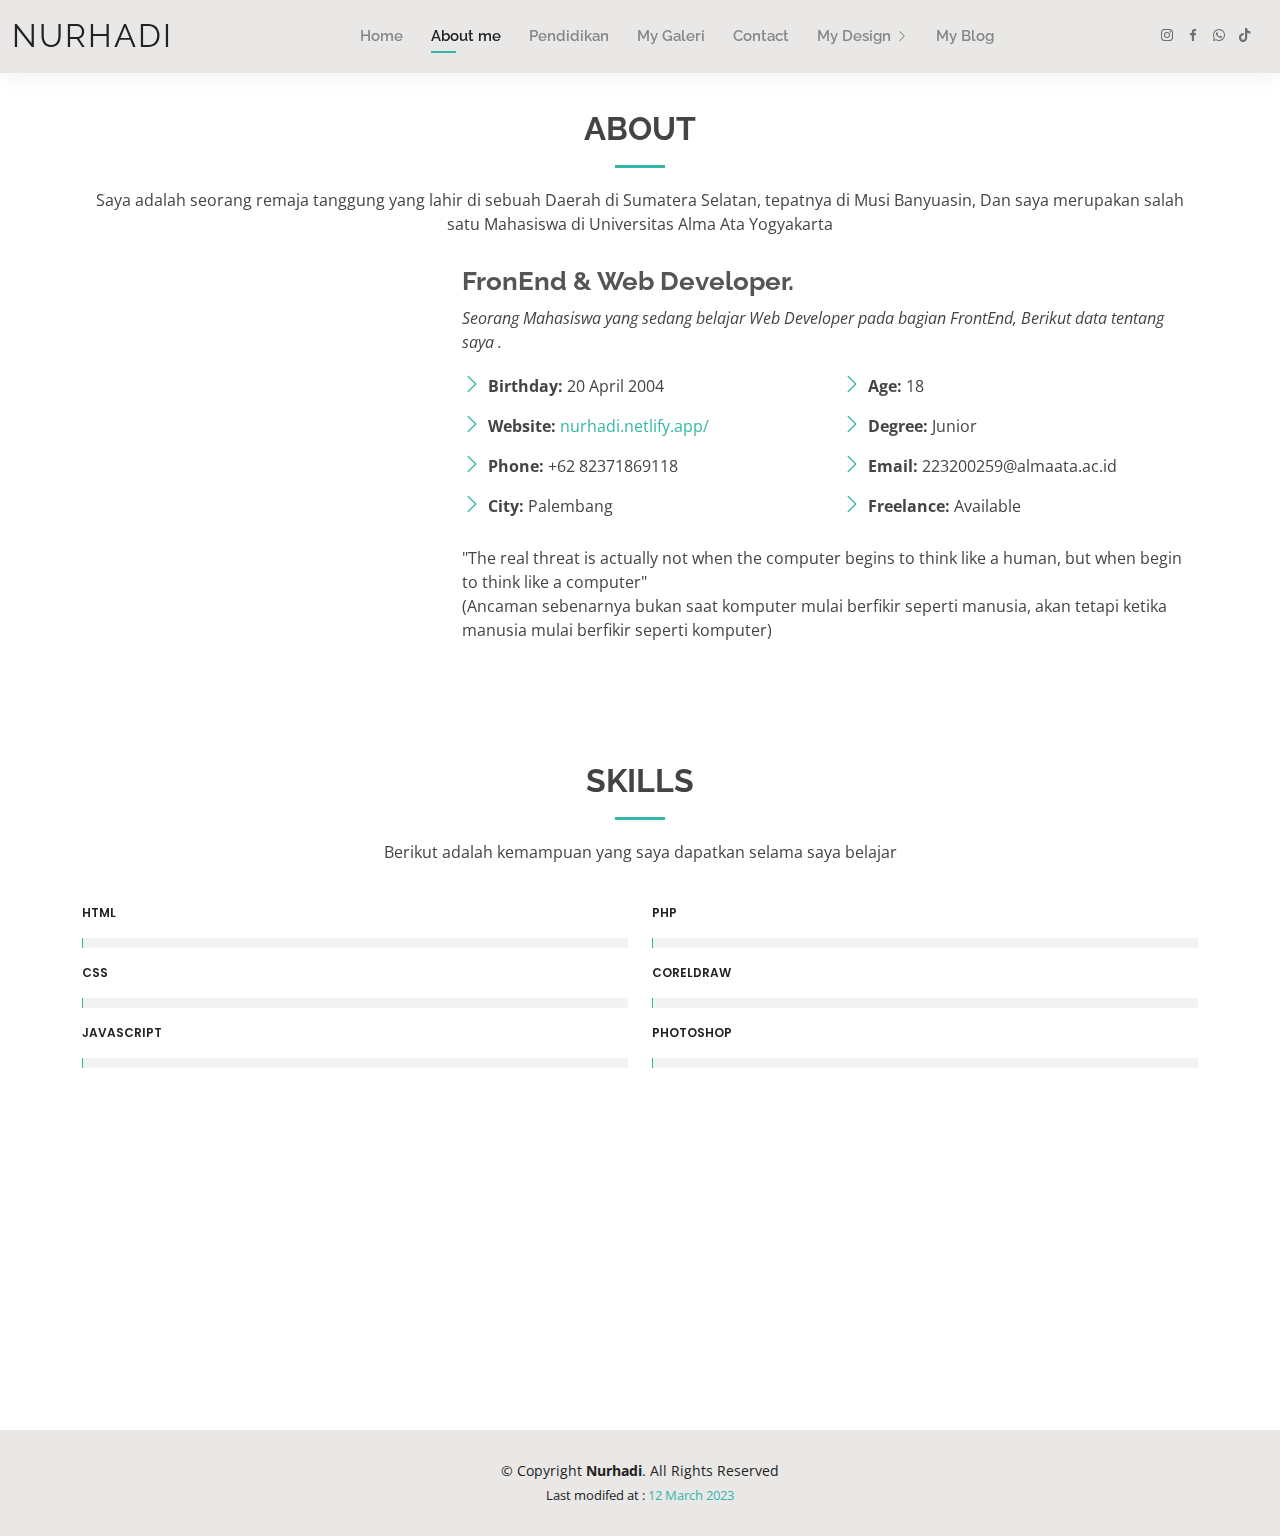
==== about.html @ 1ac6cfe8 "new file:   Backup_of_my cell.png 	new file:   Banner.html 	modified:   Blog/assets/img/blog/blog-1." ====
<!DOCTYPE html>
<html lang="en">

<head>
  <meta charset="utf-8">
  <meta content="width=device-width, initial-scale=1.0" name="viewport">

  <title>RISKI NURHADI</title>
  <meta content="" name="description">
  <meta content="" name="keywords">

  <!-- Favicons -->
  <link href="assets/img/favicon.png" rel="icon">
  <link href="assets/img/apple-touch-icon.png" rel="apple-touch-icon">

  <!-- Google Fonts -->
  <link href="https://fonts.googleapis.com/css?family=Open+Sans:300,300i,400,400i,600,600i,700,700i|Raleway:300,300i,400,400i,500,500i,600,600i,700,700i|Poppins:300,300i,400,400i,500,500i,600,600i,700,700i" rel="stylesheet">

  <!-- Vendor CSS Files -->
  <link href="assets/vendor/aos/aos.css" rel="stylesheet">
  <link href="assets/vendor/bootstrap/css/bootstrap.min.css" rel="stylesheet">
  <link href="assets/vendor/bootstrap-icons/bootstrap-icons.css" rel="stylesheet">
  <link href="assets/vendor/boxicons/css/boxicons.min.css" rel="stylesheet">
  <link href="assets/vendor/glightbox/css/glightbox.min.css" rel="stylesheet">
  <link href="assets/vendor/swiper/swiper-bundle.min.css" rel="stylesheet">

  <!-- Template Main CSS File -->
  <link href="assets/css/style.css" rel="stylesheet">


</head>

<body>

  <!-- ======= Header ======= -->
  <header id="header" class="fixed-top">
    <div class="container-fluid d-flex justify-content-between align-items-center">

      <h1 class="logo me-auto me-lg-0"><a href="index.html">Nurhadi</a></h1>
      <!-- Uncomment below if you prefer to use an image logo -->
      <!-- <a href="index.html" class="logo"><img src="assets/img/logo.png" alt="" class="img-fluid"></a>-->

      <nav id="navbar" class="navbar order-last order-lg-0">
        <ul>
          <li><a href="index.html">Home</a></li>
          <li><a class="active" href="about.html">About me </a></li>
          <li><a href="resume.html">Pendidikan</a></li>
          <li><a href="portfolio.html">My Galeri</a></li>
          <li><a href="contact.html">Contact</a></li>
          <li class="dropdown"><a href="#"><span>My Design</span> <i class="bi bi-chevron-right"></i></a>
                <ul>
                  <li><a href="Coming Soon.html">Poster</a></li>
                  <li><a href="Banner.html">Banner</a></li>
                  <li><a href="Coming Soon.html">Pamflet</a></li>
                  <li><a href="Coming Soon.html">Undangan</a></li>
                  <li><a href="Coming Soon.html">Logo</a></li>
                </ul>
              </li>
          <li><a href="./Coming Soon.html">My Blog</a></li>
        </ul>
        <i class="bi bi-list mobile-nav-toggle"></i>
      </nav><!-- .navbar -->

      <div class="header-social-links">
        <a href="https://www.instagram.com/nrhdiii_/" class="instagram"><i class="bx bxl-instagram"></i></a>
        <a href="https://web.facebook.com/profile.php?id=100087029232182" class="facebook"><i class="bx bxl-facebook"></i></a>
        <a href="https://api.whatsapp.com/send?phone=6282371869118&amp;text=Halo kak, saya ingin bertanya lebih dari kk" class="whatsapp"><i class="bx bxl-whatsapp"></i></a>
        <a href="https://www.tiktok.com/@siafa_aku" class="tiktok"><i class="bx bxl-tiktok"></i></a>
      </div>

    </div>

  </header><!-- End Header -->

  <main id="main">

    <!-- ======= About Section ======= -->
    <section id="about" class="about">
      <div class="container" data-aos="fade-up">

        <div class="section-title">
          <h2>About</h2>
          <p>
            Saya adalah seorang remaja tanggung yang lahir di sebuah Daerah di Sumatera Selatan, tepatnya di Musi Banyuasin, Dan saya merupakan
            salah satu Mahasiswa di Universitas Alma Ata Yogyakarta
          </p>
        </div>

        <div class="row">
          <div class="col-lg-4">
            <img src="assets/img/about.jpg" class="img-fluid" alt="">
          </div>
          <div class="col-lg-8 pt-4 pt-lg-0 content">
            <h3>FronEnd &amp; Web Developer.</h3>
            <p class="fst-italic">
              Seorang Mahasiswa yang sedang belajar Web Developer pada bagian FrontEnd, Berikut data tentang saya .
            </p>
            <div class="row">
              <div class="col-lg-6">
                <ul>
                  <li><i class="bi bi-chevron-right"></i> <strong>Birthday:</strong> <span>20 April 2004</span></li>
                  <li><i class="bi bi-chevron-right"></i> <strong>Website:</strong> <span><a href="https://nurhadi.netlify.app/">nurhadi.netlify.app/</a></span></li>
                  <li><i class="bi bi-chevron-right"></i> <strong>Phone:</strong> <span>+62 82371869118</span></li>
                  <li><i class="bi bi-chevron-right"></i> <strong>City:</strong> <span>Palembang</span></li>
                </ul>
              </div>
              <div class="col-lg-6">
                <ul>
                  <li><i class="bi bi-chevron-right"></i> <strong>Age:</strong> <span>18</span></li>
                  <li><i class="bi bi-chevron-right"></i> <strong>Degree:</strong> <span>Junior</span></li>
                  <li><i class="bi bi-chevron-right"></i> <strong>Email:</strong> <span>223200259@almaata.ac.id</span></li>
                  <li><i class="bi bi-chevron-right"></i> <strong>Freelance:</strong> <span>Available</span></li>
                </ul>
              </div>
            </div>
            <p>
              "The real threat is actually not when the computer begins to think like a human, but when begin to think like a computer" <br>
              (Ancaman sebenarnya bukan saat komputer mulai berfikir seperti manusia, akan tetapi ketika manusia mulai berfikir seperti komputer)
            </p>
          </div>
        </div>

      </div>
    </section><!-- End About Section -->

    <!-- ======= Skills Section ======= -->
    <section id="skills" class="skills">
      <div class="container" data-aos="fade-up">

        <div class="section-title">
          <h2>Skills</h2>
          <p>
            Berikut adalah kemampuan yang saya dapatkan selama saya belajar
          </p>
        </div>

        <div class="row skills-content">

          <div class="col-lg-6">

            <div class="progress">
              <span class="skill">HTML <i class="val"></i></span>
              <div class="progress-bar-wrap">
                <div class="progress-bar" role="progressbar" aria-valuenow="30" aria-valuemin="0" aria-valuemax="100"></div>
              </div>
            </div>

            <div class="progress">
              <span class="skill">CSS <i class="val"></i></span>
              <div class="progress-bar-wrap">
                <div class="progress-bar" role="progressbar" aria-valuenow="30" aria-valuemin="0" aria-valuemax="100"></div>
              </div>
            </div>

            <div class="progress">
              <span class="skill">JavaScript <i class="val"></i></span>
              <div class="progress-bar-wrap">
                <div class="progress-bar" role="progressbar" aria-valuenow="20" aria-valuemin="0" aria-valuemax="100"></div>
              </div>
            </div>

          </div>

          <div class="col-lg-6">

            <div class="progress">
              <span class="skill">PHP <i class="val"></i></span>
              <div class="progress-bar-wrap">
                <div class="progress-bar" role="progressbar" aria-valuenow="25" aria-valuemin="0" aria-valuemax="100"></div>
              </div>
            </div>

            <div class="progress">
              <span class="skill">CorelDraw <i class="val"></i></span>
              <div class="progress-bar-wrap">
                <div class="progress-bar" role="progressbar" aria-valuenow="70" aria-valuemin="0" aria-valuemax="100"></div>
              </div>
            </div>

            <div class="progress">
              <span class="skill">Photoshop <i class="val"></i></span>
              <div class="progress-bar-wrap">
                <div class="progress-bar" role="progressbar" aria-valuenow="30" aria-valuemin="0" aria-valuemax="100"></div>
              </div>
            </div>

          </div>

        </div>

      </div>
    </section><!-- End Skills Section -->

    <!-- ======= Testimonials Section ======= -->
    <section id="testimonials" class="testimonials">
      <div class="container" data-aos="fade-up">

        <div class="section-title">
          <h2>Testimonials</h2>
          <p>sorry :( <br> Website on Progres</p>
        </div>

         

          </div>
          <div class="swiper-pagination"></div>
        </div>

      </div>
    </section><!-- End Testimonials Section -->

  </main><!-- End #main -->

 <!-- ======= Footer ======= -->
 <footer id="footer">
  <div class="container">
    <div class="copyright">
      &copy; Copyright <strong><span>Nurhadi</span></strong>. All Rights Reserved
    </div>
    <div class="credits">
      
      Last modifed at : <a>12 March 2023</a>
    </div>
  </div>
</footer><!-- End  Footer -->

<div id="preloader"></div>
<a href="#" class="back-to-top d-flex align-items-center justify-content-center"><i class="bi bi-arrow-up-short"></i></a>

<!-- Vendor JS Files -->
<script src="assets/vendor/purecounter/purecounter_vanilla.js"></script>
<script src="assets/vendor/aos/aos.js"></script>
<script src="assets/vendor/bootstrap/js/bootstrap.bundle.min.js"></script>
<script src="assets/vendor/glightbox/js/glightbox.min.js"></script>
<script src="assets/vendor/isotope-layout/isotope.pkgd.min.js"></script>
<script src="assets/vendor/swiper/swiper-bundle.min.js"></script>
<script src="assets/vendor/waypoints/noframework.waypoints.js"></script>
<script src="assets/vendor/php-email-form/validate.js"></script>

<!-- Template Main JS File -->
<script src="assets/js/main.js"></script>

</body>

</html>
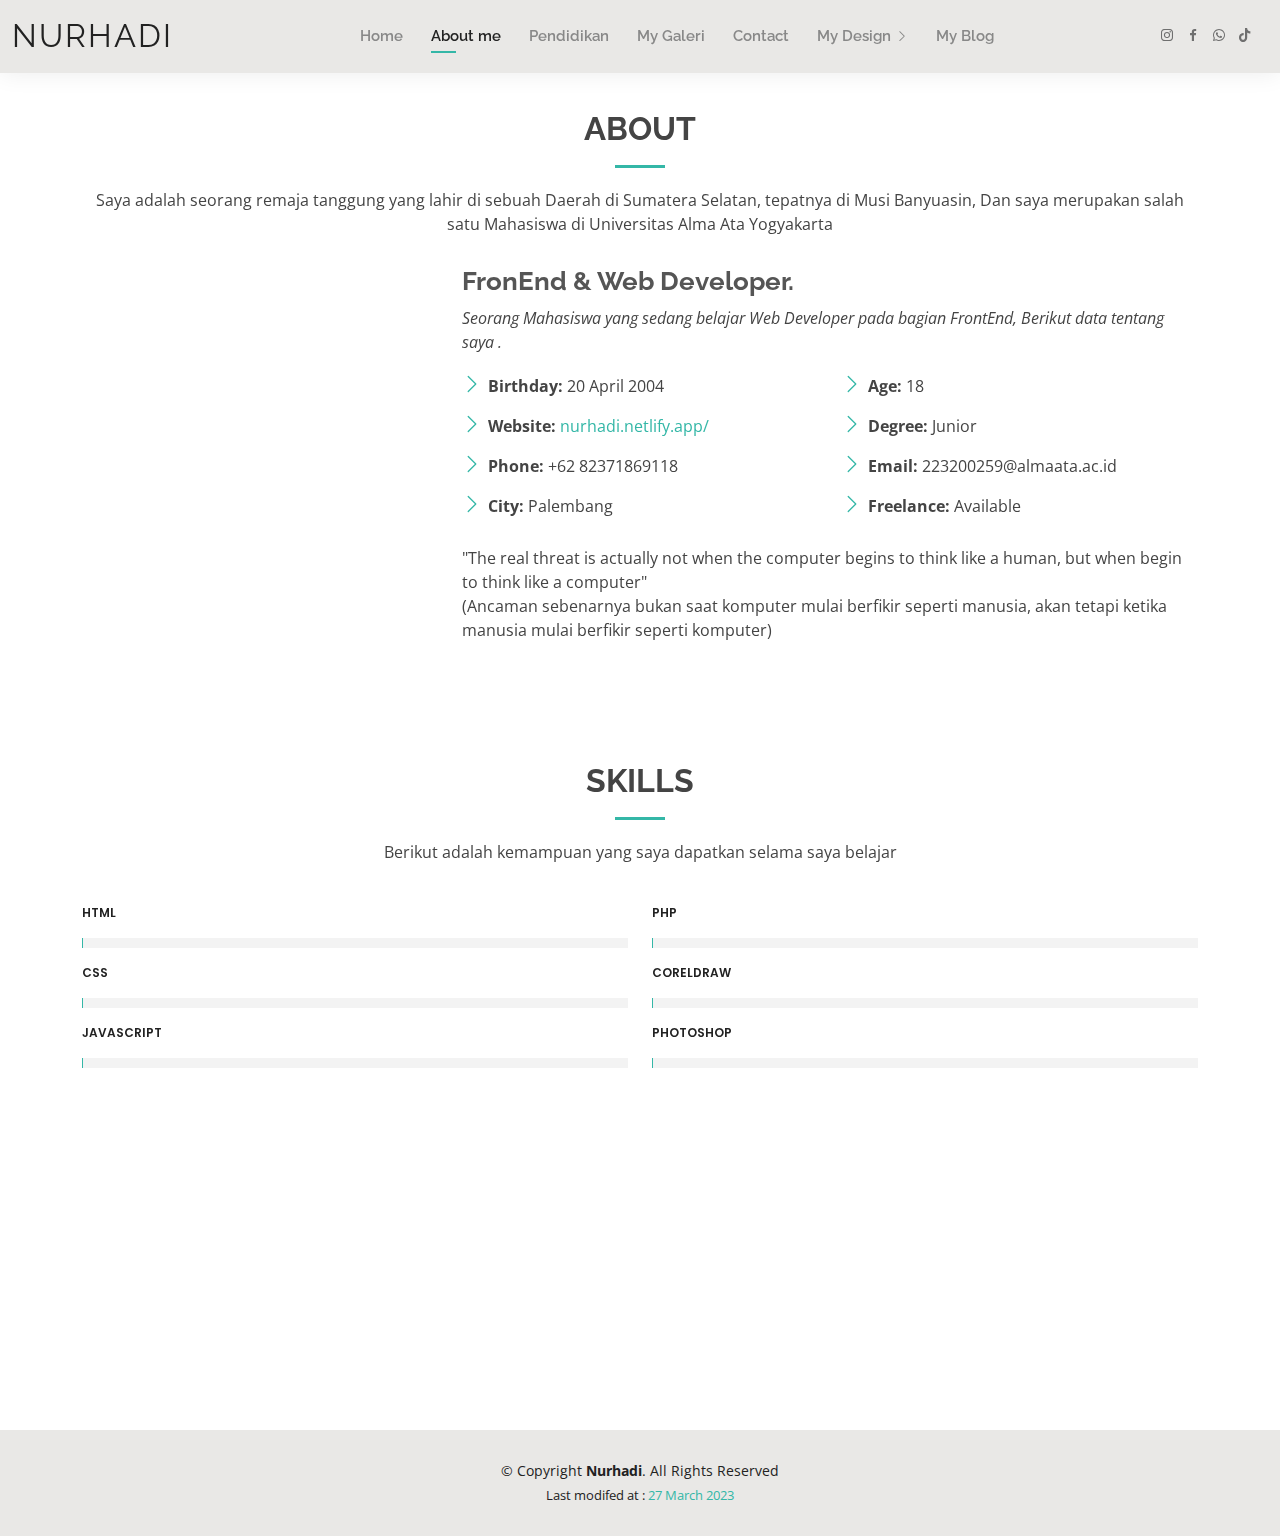
==== commit 5d8a9851: "modified:   Banner.html 	modified:   Poster.html 	modified:   about.html 	renamed:    assets/Karya/b" ====
--- a/about.html
+++ b/about.html
@@ -219,7 +219,7 @@
     </div>
     <div class="credits">
       
-      Last modifed at : <a>12 March 2023</a>
+      Last modifed at : <a>27 March 2023</a>
     </div>
   </div>
 </footer><!-- End  Footer -->
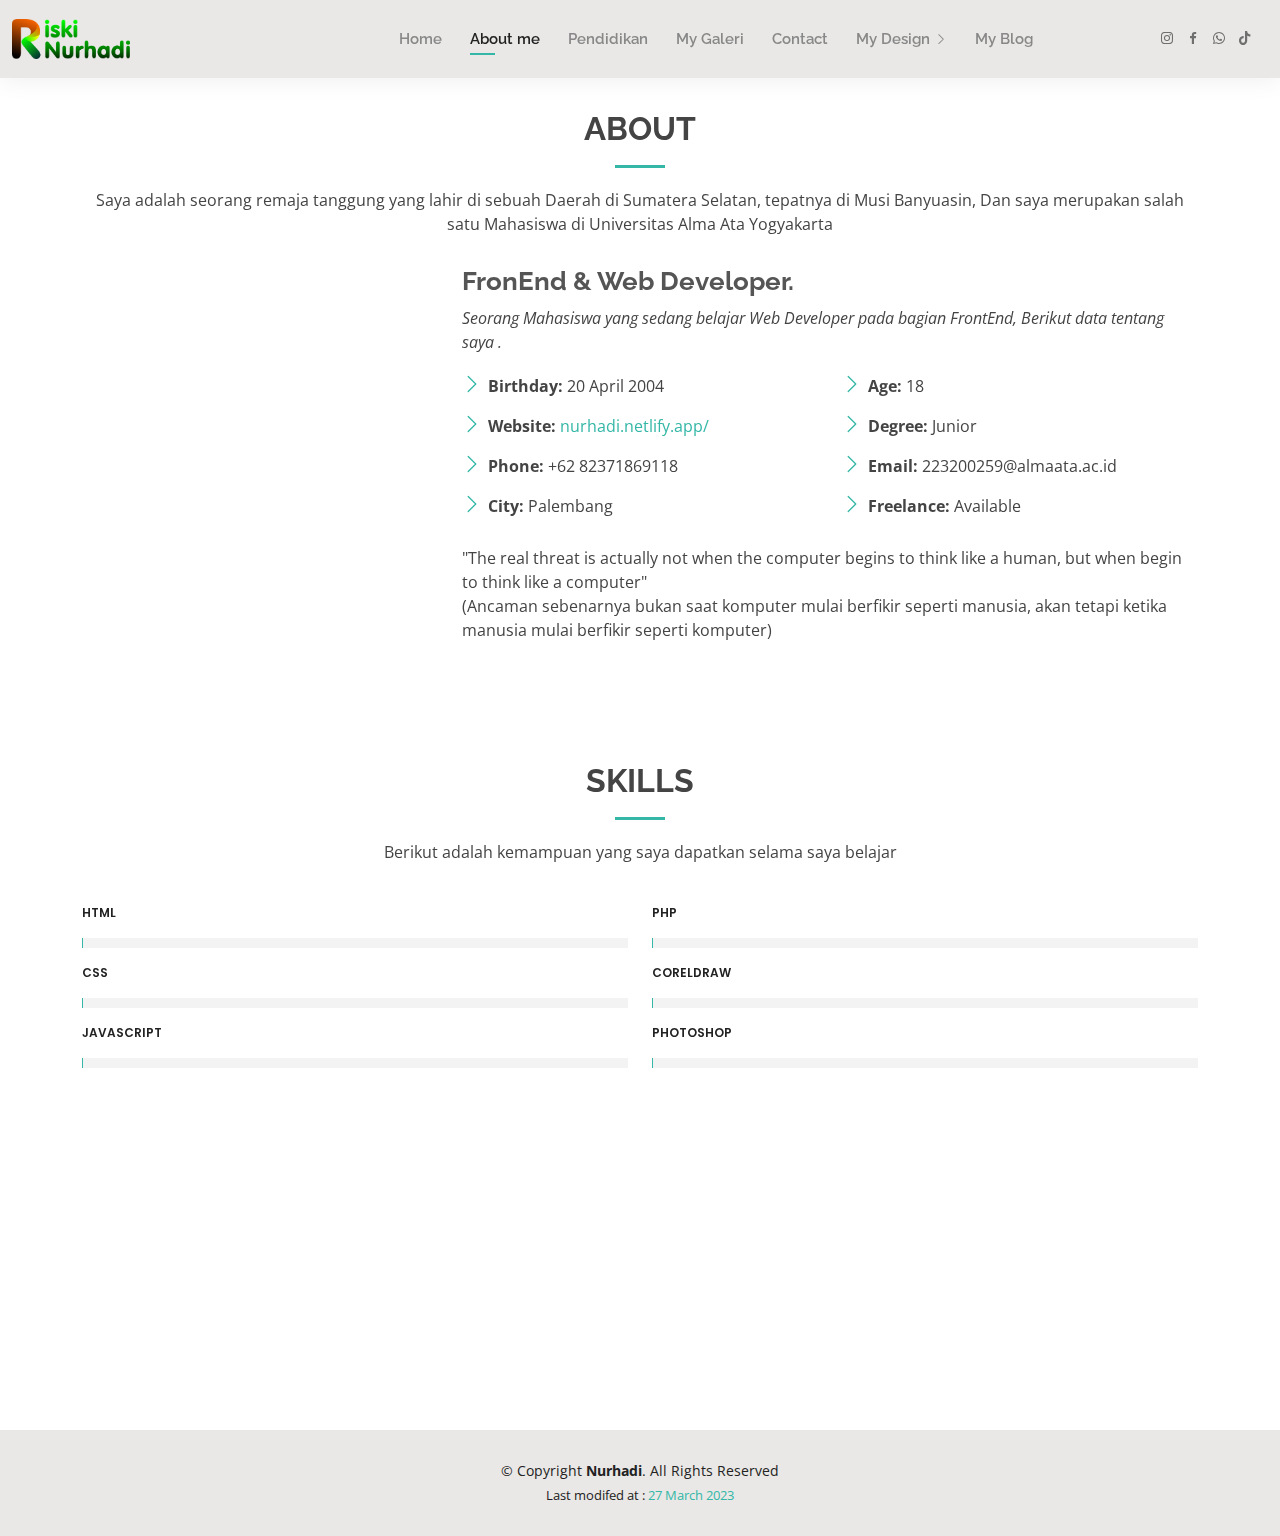
==== commit ca767749: "modified:   Banner.html 	modified:   Materi.html 	modified:   Poster.html 	modified:   about.html 	n" ====
--- a/about.html
+++ b/about.html
@@ -32,13 +32,12 @@
 
 <body>
 
-  <!-- ======= Header ======= -->
-  <header id="header" class="fixed-top">
-    <div class="container-fluid d-flex justify-content-between align-items-center">
-
-      <h1 class="logo me-auto me-lg-0"><a href="index.html">Nurhadi</a></h1>
-      <!-- Uncomment below if you prefer to use an image logo -->
-      <!-- <a href="index.html" class="logo"><img src="assets/img/logo.png" alt="" class="img-fluid"></a>-->
+ <!-- ======= Header ======= -->
+ <header id="header" class="fixed-top">
+  <div class="container-fluid d-flex justify-content-between align-items-center">
+
+    <a href="assets/img/my Logo show.png" class="logo"><img src="assets/img/my Logo5.png" alt="" class="img-fluid"></a>
+    <br><br>
 
       <nav id="navbar" class="navbar order-last order-lg-0">
         <ul>
@@ -54,6 +53,7 @@
                   <li><a href="Coming Soon.html">Pamflet</a></li>
                   <li><a href="Coming Soon.html">Undangan</a></li>
                   <li><a href="Coming Soon.html">Logo</a></li>
+                  <li><a href="Materi.html">Materi</a></li>
                 </ul>
               </li>
           <li><a href="./Coming Soon.html">My Blog</a></li>
